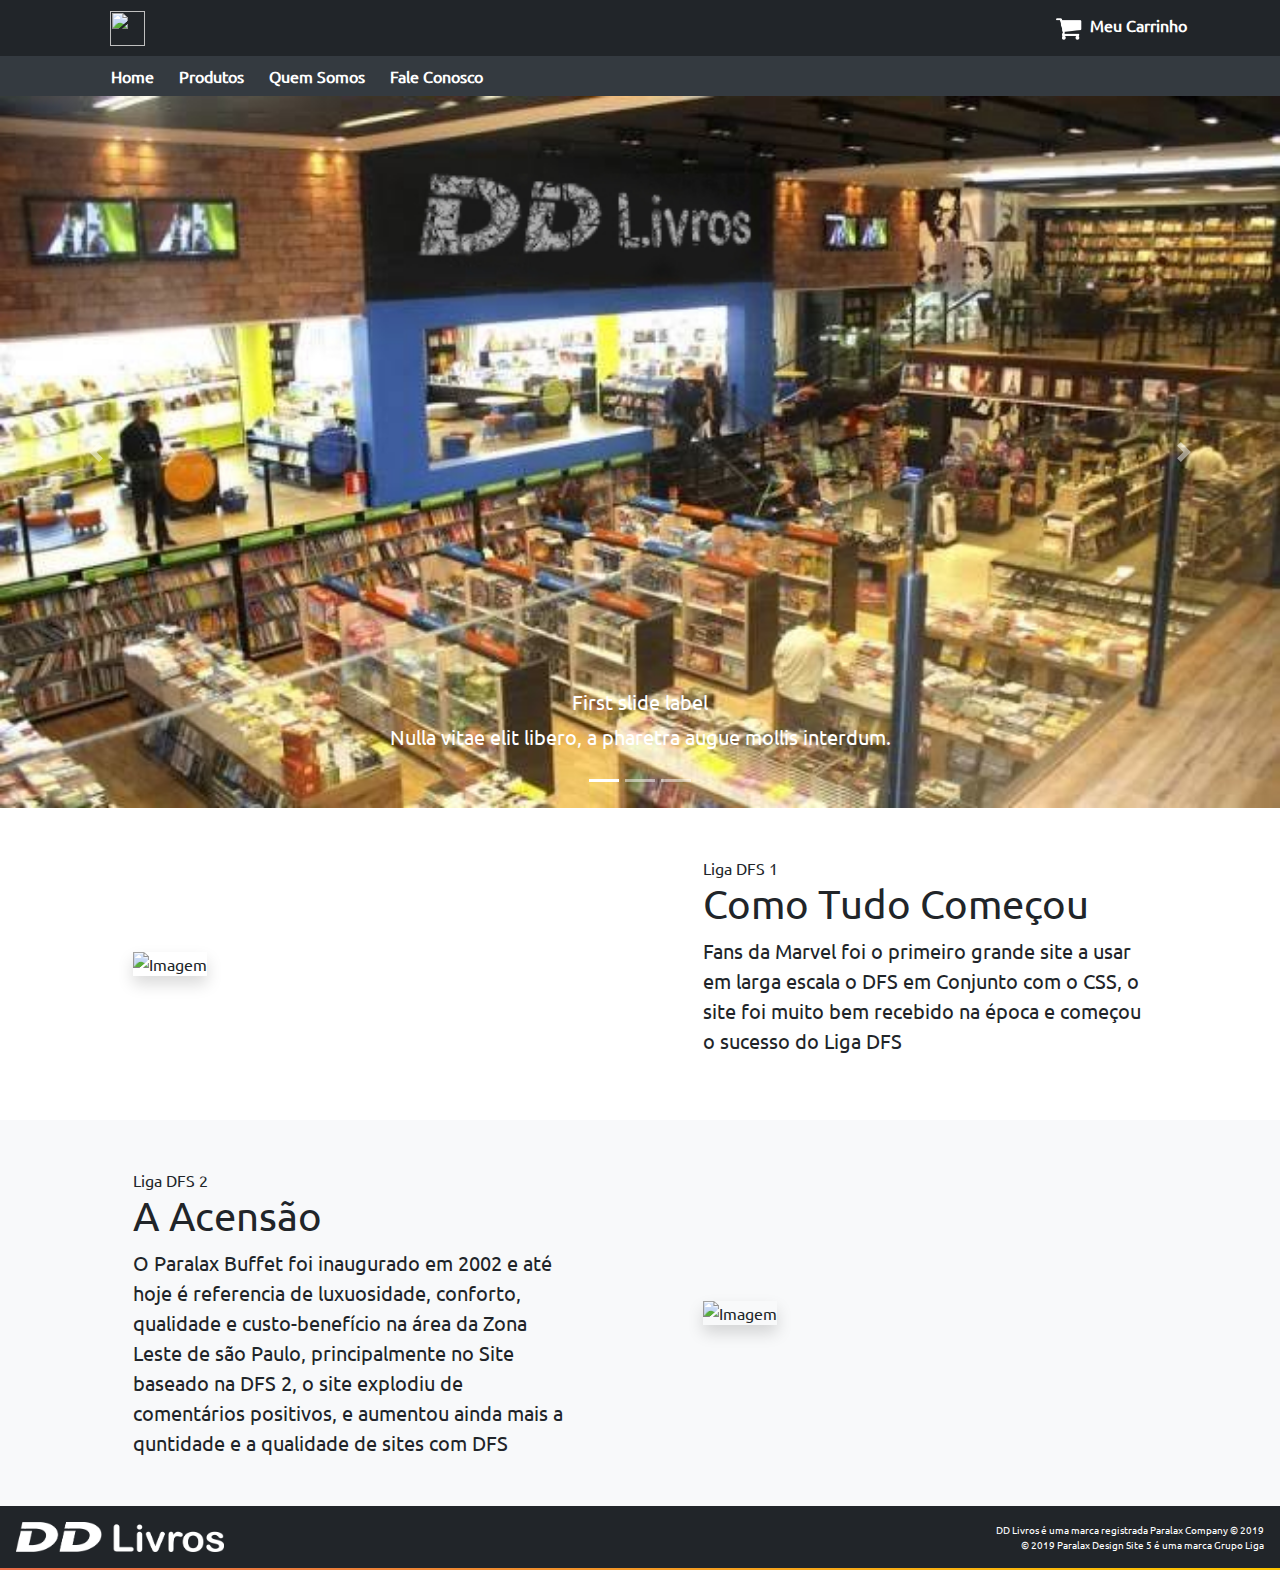
==== index.html @ f2941cac "." ====
<html>
    <head>
        <title>Home - DD Livros</title>
        <link rel="stylesheet" href="css/reset.css">
        <link rel="stylesheet" href="css/bootstrap.min.css">
        <link rel="stylesheet" href="css/istilu.css">
        <link rel="shortcut icon" type="image/x-icon" href="./favicon.ico">
    </head>
    <body>
        <header class="justify-content-end">
        <div class="nav-container justify-content-end ">
          <nav class="navbar navbar-expand-md navbar-white fixed-top p-0 justify-content-end nav-color p-2">
              <div class="container">
                    <a class="nav-link" href="index.html"><img src="img/DD-Paralax.png" height="35px"></a>
            
              <ul class="navbar-nav mr-auto nav justify-content-end">
                <li class="nav-item active">
                  
                  </li>
              </ul>
              <ul class="navbar-nav">
                    <li class="nav-item">
                    <!-- <a class="nav-link carrinho mt-1 mr-2" href="carrinho.html"><img src="img/loadsc7.png" class="rounded-circle mr-3" style="height: 30px;" title="Seu Perfil"><font class="mt-3">Olá Vanessa </font></a> -->
                    </li>
                    <li class="nav-item ">
                      <a class="nav-link carrinho" href="carrinho.html"><img src="img/icone-carrinho.png" style="height: 40px;"><font class="mt-5">Meu Carrinho</font></a>
                    </li>
               
             </ul>
            </div>
          </nav>

          <nav class="sticky-top position-fixed bg-dark text-white p-0" style="width: 100%;margin-top: 56px;height: 40px;">
              <div class="container nav-item navbar text-left navbar-expand-md justify-content">
                <a class="nav-link" href="index.html">Home</a>
                <a class="nav-link" href="produtos.html">Produtos</a>
                <a class="nav-link" href="quemsomos.html">Quem Somos</a>
                <a class="nav-link" href="contato.html">Fale Conosco</a>
              </div>
            </nav>
            
       </div>
        </header>
        
        
        
        <main style="z-index: 3;position: relative;" class="bg-white">
            <div class="bd-example">
                <div id="carouselExampleCaptions" class="carousel slide" data-ride="carousel">
                  <ol class="carousel-indicators">
                    <li data-target="#carouselExampleCaptions" data-slide-to="0" class="active"></li>
                    <li data-target="#carouselExampleCaptions" data-slide-to="1"></li>
                    <li data-target="#carouselExampleCaptions" data-slide-to="2"></li>
                  </ol>
                  <div class="carousel-inner">
                    <div class="carousel-item active">
                      <img src="img/images.jpeg" class="d-block w-100" alt="...">
                      <div class="carousel-caption d-none d-md-block">
                        <h5>First slide label</h5>
                        <p>Nulla vitae elit libero, a pharetra augue mollis interdum.</p>
                      </div>
                    </div>
                    <div class="carousel-item">
                      <img src="..." class="d-block w-100" alt="...">
                      <div class="carousel-caption d-none d-md-block">
                        <h5>Second slide label</h5>
                        <p>Lorem ipsum dolor sit amet, consectetur adipiscing elit.</p>
                      </div>
                    </div>
                    <div class="carousel-item">
                      <img src="..." class="d-block w-100" alt="...">
                      <div class="carousel-caption d-none d-md-block">
                        <h5>Third slide label</h5>
                        <p>Praesent commodo cursus magna, vel scelerisque nisl consectetur.</p>
                      </div>
                    </div>
                  </div>
                  <a class="carousel-control-prev" href="#carouselExampleCaptions" role="button" data-slide="prev">
                    <span class="carousel-control-prev-icon" aria-hidden="true"></span>
                    <span class="sr-only">Previous</span>
                  </a>
                  <a class="carousel-control-next" href="#carouselExampleCaptions" role="button" data-slide="next">
                    <span class="carousel-control-next-icon" aria-hidden="true"></span>
                    <span class="sr-only">Next</span>
                  </a>
                </div>
              </div>


            <section class=" flush-with-above p-5">
                <div class="container">
                  <div class="row justify-content-around align-items-center">
                    <div class="col-12 col-md-5 order-md-2 mb-5 mb-md-0">
                      <span class="title-decorative">Liga DFS 1</span>
                      <h5 class="h1">Como Tudo Começou</h5>
                      <p class="lead">
                        Fans da Marvel foi o primeiro grande site a usar em larga escala o DFS em Conjunto com o CSS, o site foi muito bem recebido na época e começou o sucesso do Liga DFS
                      </p>
                    </div>
                    <!--end of col-->
                    <div class="col-12 col-md-5 order-md-1">
                        <img alt="Imagem" src="img/m3%20nfs%202.jpg" class="img-fluid shadow">
                    </div>
                    <!--end of col-->
                  </div>
                  <!--end of row-->
                </div>
                <!--end of container-->
            </section>
            
            <section class="secon flush-with-above p-5 bg-light">
                <div class="container">
                    <div class="row justify-content-around align-items-center">
                        <div class="col-12 col-md-6 col-lg-5 text-center text-md-left section-intro">
                            <span class="title-decorative">Liga DFS 2</span>
                            <h3 class="h1">A Acensão</h3>
                            <span class="lead">
                                O Paralax Buffet foi inaugurado em 2002 e até hoje é referencia de luxuosidade, conforto, qualidade e custo-benefício na área da Zona Leste de são Paulo, principalmente no Site baseado na DFS 2, o site explodiu de comentários positivos, e aumentou ainda mais a quntidade e a qualidade de sites com DFS
                            </span>
                        </div>
                        <div class="col-12 col-md-5 order-md-1">
                            <img alt="Imagem" src="img/tranfender.png" class="img-fluid shadow">
                        </div>
                    </div>
                </div>
            </section>
            
        </main>
        
        
        <footer class="text-white">
          <div class="p-3 text-left float-left">
            <img src="img/DD-Rmk-W.png" height="30px">
          </div>
          <div class="text-right p-3">
            <small>DD Livros é uma marca registrada Paralax Company © 2019</small>
            <br>
            <small>© 2019 Paralax Design Site 5 é uma marca Grupo Liga</small>
          </div>
          <img src="img/fBorder.png" width=100% height="2px">
        </footer>

        <script src="https://code.jquery.com/jquery-3.3.1.slim.min.js" integrity="sha384-q8i/X+965DzO0rT7abK41JStQIAqVgRVzpbzo5smXKp4YfRvH+8abtTE1Pi6jizo" crossorigin="anonymous"></script>
        <script src="https://cdnjs.cloudflare.com/ajax/libs/popper.js/1.14.3/umd/popper.min.js" integrity="sha384-ZMP7rVo3mIykV+2+9J3UJ46jBk0WLaUAdn689aCwoqbBJiSnjAK/l8WvCWPIPm49" crossorigin="anonymous"></script>
        <script src="https://stackpath.bootstrapcdn.com/bootstrap/4.1.3/js/bootstrap.min.js" integrity="sha384-ChfqqxuZUCnJSK3+MXmPNIyE6ZbWh2IMqE241rYiqJxyMiZ6OW/JmZQ5stwEULTy" crossorigin="anonymous"></script>
    </body>
</html>
---- css/istilu.css ----
@font-face {
            font-family:font;
            src: url(font.ttf) /*Para os demais navegadores*/;
            font-weight: normal;
            font-style: normal;
}
body{
    font-family: font;
    background-color: #f2f2f2;
    
}
.nav-color{
    background-color: #212529 !important;
}
header{
    font-weight:bold;
    margin-bottom: 96px;
}
.nav-link{
    color: white;
    padding: 0;
    padding-left: 25px;;
}
.nav-link:hover{
    opacity: 0.5;
    color: white;
}
.dropdown-toggle{
    font-weight: bold;
    color: white;
}
.bg-img{
    filter: brightness(0.2);
    width: 100%;
    z-index: 0;
}
footer{
    background-color: #212529;
    
}
p{
    font-size: 20px;
}
.small-card{
    font-weight:bold;
}
.prdt-livro{
    height: 300px;
    width: 190px;
    position:relative;
}
.card-horizontal {
    display: flex;
    flex: 1 1 auto;
}
.nav-menu{
    top:-2px;
}
footer div small {
    font-size: 10px;
}
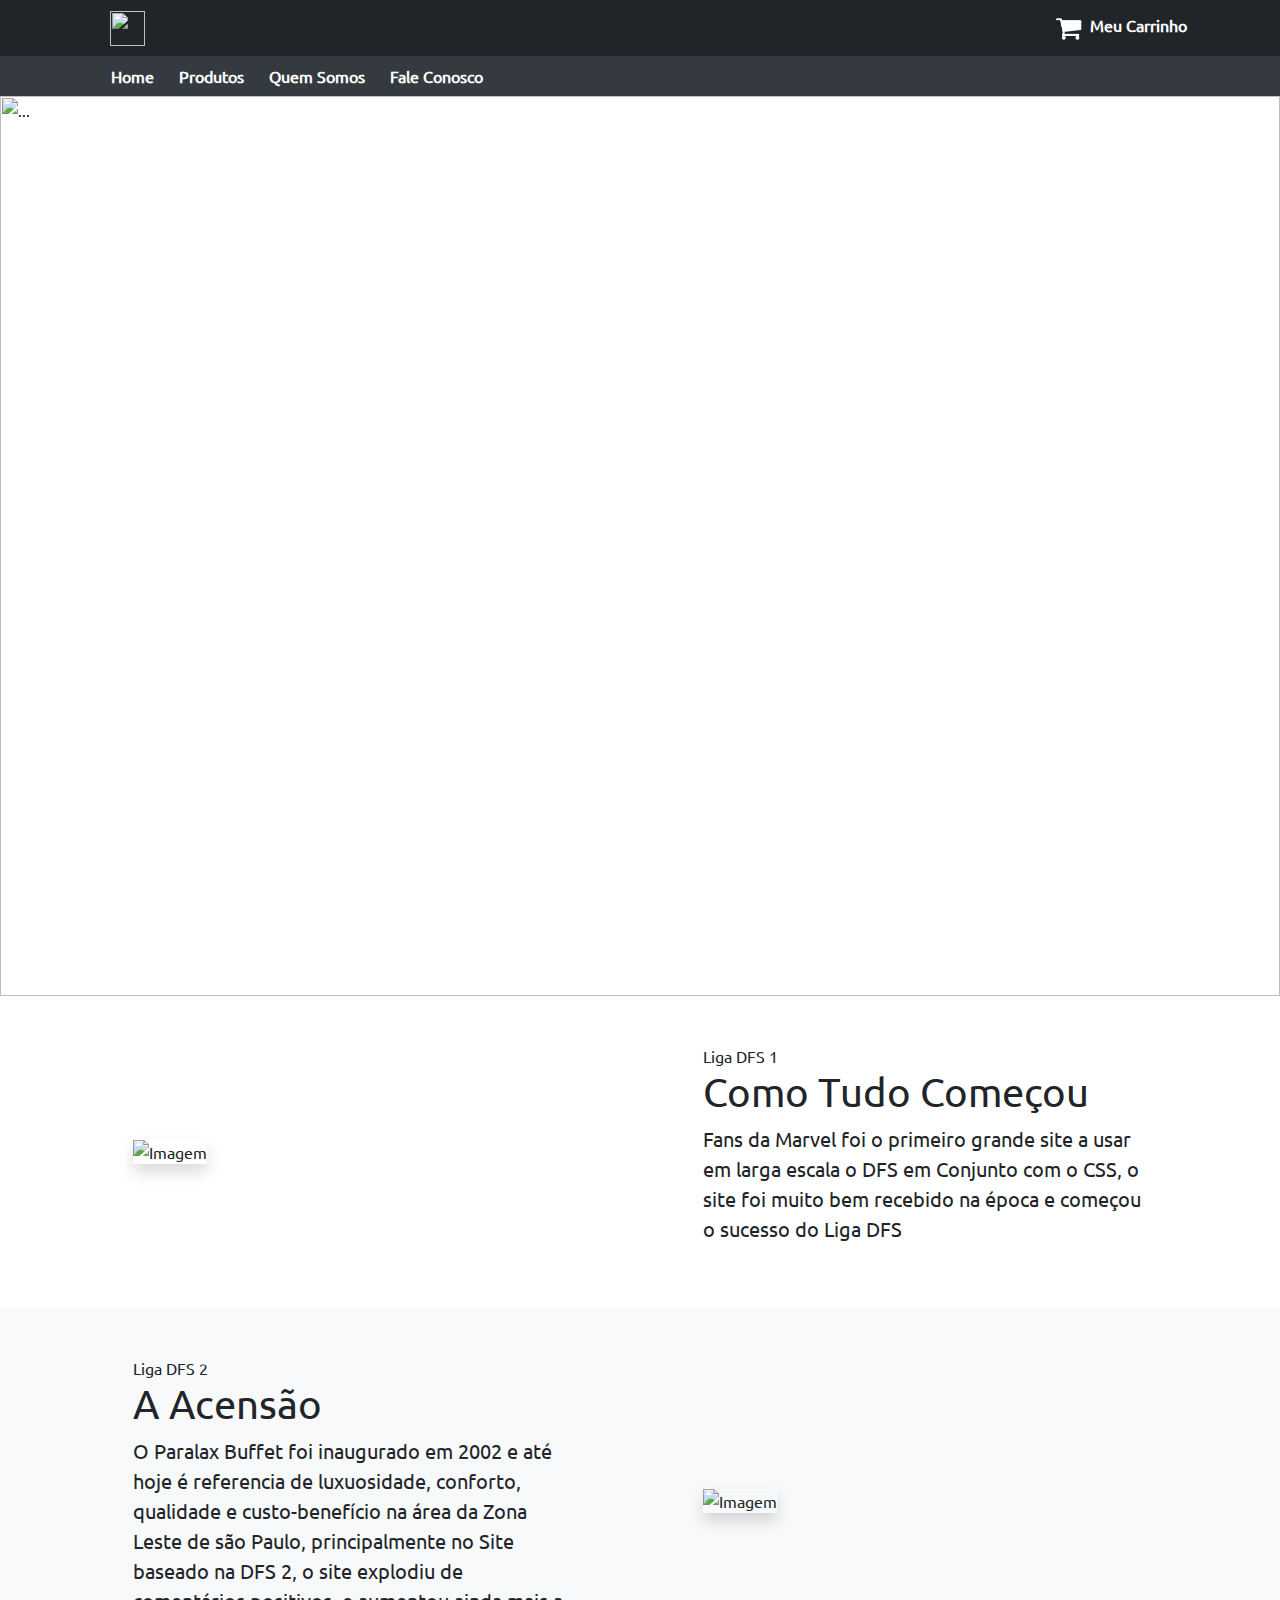
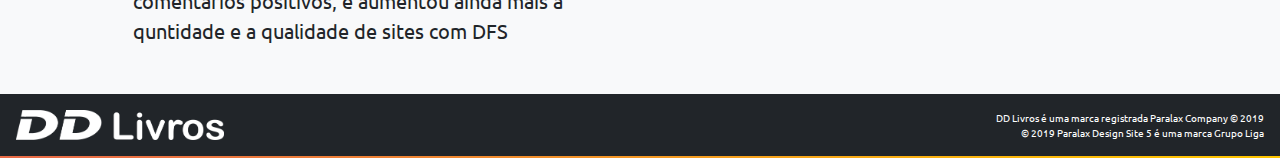
==== commit 6a5d6bbe: "gr" ====
--- a/index.html
+++ b/index.html
@@ -54,11 +54,11 @@
                   </ol>
                   <div class="carousel-inner">
                     <div class="carousel-item active">
-                      <img src="img/images.jpeg" class="d-block w-100" alt="...">
-                      <div class="carousel-caption d-none d-md-block">
-                        <h5>First slide label</h5>
-                        <p>Nulla vitae elit libero, a pharetra augue mollis interdum.</p>
-                      </div>
+                      <img src="img/bg2.png" class="d-block w-100" alt="...">
+                      
+                      
+
+                      
                     </div>
                     <div class="carousel-item">
                       <img src="..." class="d-block w-100" alt="...">
--- a/css/istilu.css
+++ b/css/istilu.css
@@ -45,8 +45,7 @@
     font-weight:bold;
 }
 .prdt-livro{
-    height: 300px;
-    width: 190px;
+    width: 100%;
     position:relative;
 }
 .card-horizontal {
@@ -61,3 +60,25 @@
 }
 
 
+
+
+
+
+
+
+.textoVertical {
+    writing-mode:tb-rl;
+    -webkit-transform:rotate(270deg); //tente 90 no lugar de 270
+    -moz-transform:rotate(270deg);
+    -o-transform: rotate(270deg);
+    white-space:nowrap;
+    display:block;
+    bottom:0;
+    width:20px;
+    height:20px;
+    font-family: Arial, Helvetica, sans-serif;
+    font-size:24px;
+    font-weight:normal;
+    text-shadow: 0px 0px 1px #333;
+    margin-top:50px;
+}
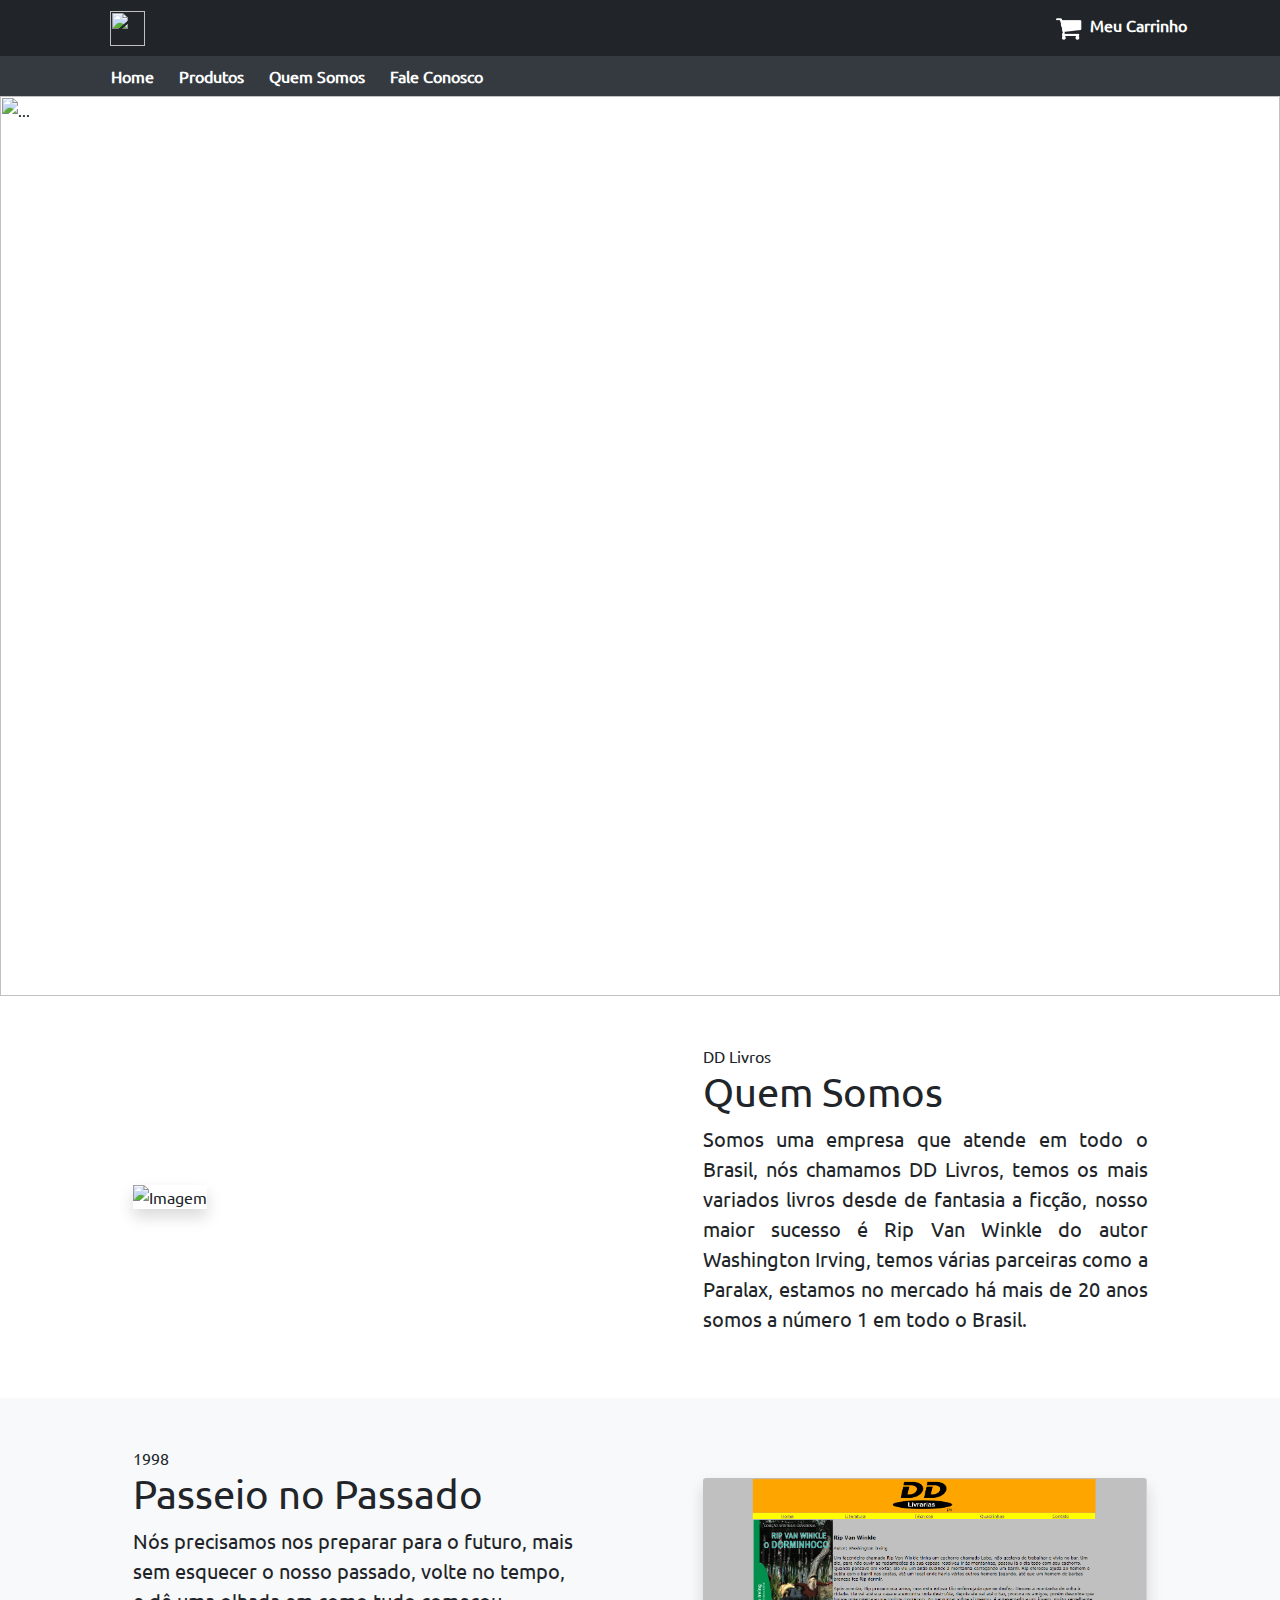
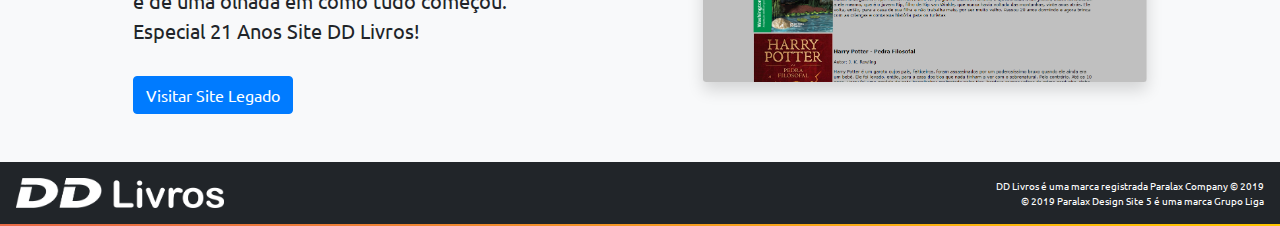
==== commit 1aeb23be: "Site-Legado Adicionado" ====
--- a/index.html
+++ b/index.html
@@ -91,10 +91,10 @@
                 <div class="container">
                   <div class="row justify-content-around align-items-center">
                     <div class="col-12 col-md-5 order-md-2 mb-5 mb-md-0">
-                      <span class="title-decorative">Liga DFS 1</span>
-                      <h5 class="h1">Como Tudo Começou</h5>
-                      <p class="lead">
-                        Fans da Marvel foi o primeiro grande site a usar em larga escala o DFS em Conjunto com o CSS, o site foi muito bem recebido na época e começou o sucesso do Liga DFS
+                      <span class="title-decorative">DD Livros</span>
+                      <h5 class="h1">Quem Somos</h5>
+                      <p class="lead text-justify">
+                          Somos uma empresa que atende em todo o Brasil, nós chamamos DD Livros, temos os mais variados livros desde de fantasia a ficção, nosso maior sucesso é Rip Van Winkle do autor Washington Irving, temos várias parceiras como a Paralax, estamos no mercado há mais de 20 anos somos a número 1 em todo o Brasil.
                       </p>
                     </div>
                     <!--end of col-->
@@ -108,18 +108,26 @@
                 <!--end of container-->
             </section>
             
+
+
+
+
+
+
             <section class="secon flush-with-above p-5 bg-light">
                 <div class="container">
                     <div class="row justify-content-around align-items-center">
                         <div class="col-12 col-md-6 col-lg-5 text-center text-md-left section-intro">
-                            <span class="title-decorative">Liga DFS 2</span>
-                            <h3 class="h1">A Acensão</h3>
+                            <span class="title-decorative">1998</span>
+                            <h3 class="h1">Passeio no Passado</h3>
                             <span class="lead">
-                                O Paralax Buffet foi inaugurado em 2002 e até hoje é referencia de luxuosidade, conforto, qualidade e custo-benefício na área da Zona Leste de são Paulo, principalmente no Site baseado na DFS 2, o site explodiu de comentários positivos, e aumentou ainda mais a quntidade e a qualidade de sites com DFS
+                                Nós precisamos nos preparar para o futuro, mais sem esquecer o nosso passado, volte no tempo, e dê uma olhada em como tudo começou. Especial 21 Anos Site DD Livros!
+                                <br><br>
+                                <a name="button" class="btn btn-primary" href="Site-Legado/acesso.html" role="button">Visitar Site Legado</a>
                             </span>
                         </div>
                         <div class="col-12 col-md-5 order-md-1">
-                            <img alt="Imagem" src="img/tranfender.png" class="img-fluid shadow">
+                            <img alt="Imagem" src="img/Captura de Tela (139).png" class="img-fluid shadow rounded-sm">
                         </div>
                     </div>
                 </div>
--- a/css/istilu.css
+++ b/css/istilu.css
@@ -6,7 +6,7 @@
 }
 body{
     font-family: font;
-    background-color: #f2f2f2;
+    background-color: #f8f9fa;
     
 }
 .nav-color{
@@ -58,27 +58,9 @@
 footer div small {
     font-size: 10px;
 }
-
-
-
-
-
-
-
-
-.textoVertical {
-    writing-mode:tb-rl;
-    -webkit-transform:rotate(270deg); //tente 90 no lugar de 270
-    -moz-transform:rotate(270deg);
-    -o-transform: rotate(270deg);
-    white-space:nowrap;
-    display:block;
-    bottom:0;
-    width:20px;
-    height:20px;
-    font-family: Arial, Helvetica, sans-serif;
-    font-size:24px;
-    font-weight:normal;
-    text-shadow: 0px 0px 1px #333;
-    margin-top:50px;
-}
+.btn-black{
+    background-color: black;
+    color: white;
+    border-color: black;
+    font-weight: bold;
+}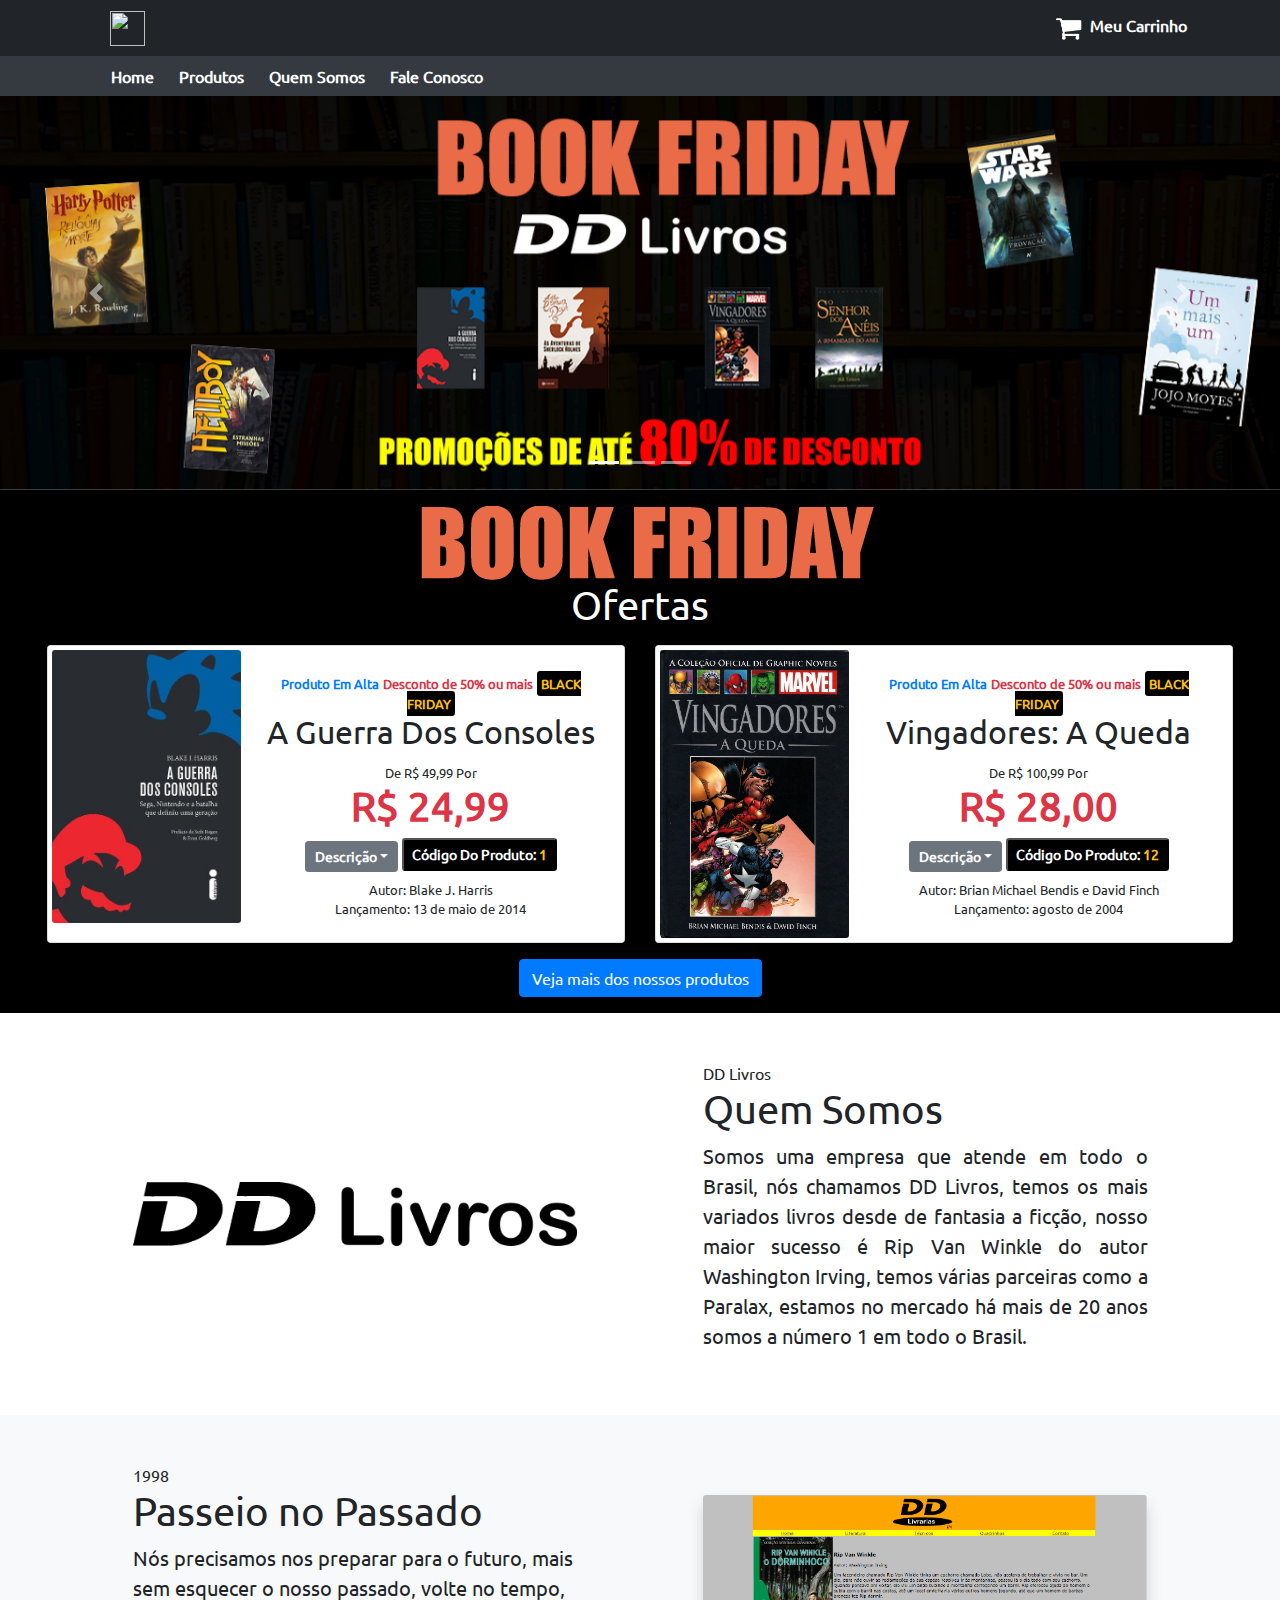
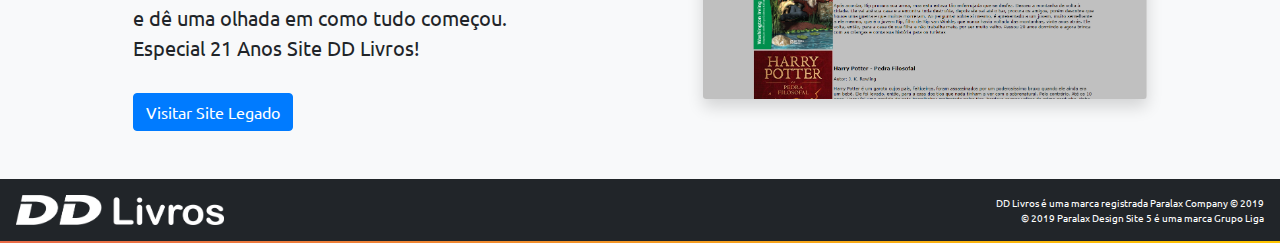
==== commit b2fbb875: "Várias Atualizações" ====
--- a/index.html
+++ b/index.html
@@ -54,24 +54,25 @@
                   </ol>
                   <div class="carousel-inner">
                     <div class="carousel-item active">
-                      <img src="img/bg2.png" class="d-block w-100" alt="...">
+                      <img src="img/bg.png" class="d-block w-100" alt="...">
                       
                       
 
                       
                     </div>
                     <div class="carousel-item">
-                      <img src="..." class="d-block w-100" alt="...">
+                      <img src="img/BG3.png" class="d-block w-100" alt="...">
                       <div class="carousel-caption d-none d-md-block">
-                        <h5>Second slide label</h5>
-                        <p>Lorem ipsum dolor sit amet, consectetur adipiscing elit.</p>
+                        <h3>Rip Wan Winkle</h3>
+                        <p>Nosso primeiro grande sucesso por apenas <font class="text-danger">R$ 6,99</font>.</p>
                       </div>
                     </div>
                     <div class="carousel-item">
-                      <img src="..." class="d-block w-100" alt="...">
-                      <div class="carousel-caption d-none d-md-block">
-                        <h5>Third slide label</h5>
-                        <p>Praesent commodo cursus magna, vel scelerisque nisl consectetur.</p>
+                      <img src="img/bg4.png" class="d-block w-100" alt="...">
+                      <div class="carousel-caption d-none d-md-block text-left">
+                        <img src="img/DD-Rmk-W.png" alt="Logo DD Livros" height="40px">
+                        <h5>Novidades para você</h5>
+                        <small>Veja os vários livros novos que estão chegando na loja</small>
                       </div>
                     </div>
                   </div>
@@ -86,6 +87,82 @@
                 </div>
               </div>
 
+            <div class="text-center p-3 bg-black text-left">
+              <img src="img/bf-LOGO.png" alt="Black Friday" title="Black Friday">
+              <h1 class="text-white">Ofertas</h1>
+              <div class="card-deck m-3 ">
+                <div class="card p-1" style="max-height: auto;">
+                  <div class="row no-gutters">
+                    <div class="col-md-4">
+                      <img src="img/SANICO.jfif" class="card-img prdt-livro" alt="Livro: A Guerra Dos Consoles" title="Livro: A Guerra Dos Consoles">
+                    </div>
+                    <div class="col-8">
+                      <div class="card-body">
+                        <small class="small-card text-primary">Produto Em Alta</small>
+                        <small class="small-card text-danger">Desconto de 50% ou mais</small>
+                        <small class="small-card bg-black text-warning p-1 rounded-sm">BLACK FRIDAY</small>
+                        <h2 class="card-title">A Guerra Dos Consoles</h2>
+                        <small>De R$ 49,99 Por</small>
+                        <h1 class="text-danger small-card">R$ 24,99</h1>
+                        <div class="dropdown mb-2">
+                            <button class="btn btn-sm btn-secondary dropdown-toggle dropdown-toggle-split" type="button" id="dropdownMenu2" data-toggle="dropdown" aria-haspopup="true" aria-expanded="false">
+                              Descrição
+                            </button> 
+      
+                            <button type="button" disabled class="btn-sm btn-black">Código Do Produto: <font class="text-warning">1</font></button>
+      
+                            <div class="dropdown-menu shadow p-2 text-justify" aria-labelledby="dropdownMenu2">
+                              <small>Da mesma forma que outras grandes rivalidades modernas, como Coca-Cola versus Pepsi e Apple versus Microsoft, redefiniram cada competidor e reescreveram a história dessas empresas, o intenso combate entre Sega e Nintendo nos anos 1990 revelou o melhor e o pior de cada uma e mudou para sempre o mundo do entretenimento, fazendo nascer uma indústria mundial de 60 bilhões de dólares.</small>
+                            </div>
+                          </div>
+                         
+                        <small>Autor: Blake J. Harris</small><br>
+                        <small>Lançamento: 13 de maio de 2014</small>
+                      </div>
+                    </div>
+                  </div>
+                </div>
+      
+                    
+      
+                <div class="card p-1" style="max-height: auto;">
+                  <div class="row no-gutters">
+                    <div class="col-md-4">
+                      <img src="img/queda.jpg" class="card-img prdt-livro" alt="Livro: A Guerra Dos Consoles" title="Livro: A Guerra Dos Consoles">
+                    </div>
+                    <div class="col-8">
+                      <div class="card-body">
+                        <small class="small-card text-primary">Produto Em Alta</small>
+                        <small class="small-card text-danger">Desconto de 50% ou mais</small>
+                        <small class="small-card bg-black text-warning p-1 rounded-sm">BLACK FRIDAY</small>
+                        <h2 class="card-title">Vingadores: A Queda</h2>
+                        <small>De R$ 100,99 Por</small>
+                        <h1 class="text-danger small-card">R$ 28,00</h1>
+                        <div class="dropdown mb-2">
+                            <button class="btn btn-sm btn-secondary dropdown-toggle dropdown-toggle-split" type="button" id="dropdownMenu2" data-toggle="dropdown" aria-haspopup="true" aria-expanded="false">
+                              Descrição
+                            </button> 
+      
+                            <button type="button" disabled class="btn-sm btn-black">Código Do Produto: <font class="text-warning">12</font></button>
+      
+                            <div class="dropdown-menu shadow p-2 text-justify" aria-labelledby="dropdownMenu2">
+                              <small>Esta saga mostra o fim dos Vingadores na sua formação mais duradoura. A mansão dos heróis foi destruída: eles foram atacados pelos Kree (aliens, que são velhos inimigos do grupo). A Mulher-Hulk enlouqueceu, agindo como o Hulk por um breve período (no qual ela destruiu o Visão), entre outros fatos. Foram convocados todos os heróis que já haviam participado do grupo para ajudar na situação. No fim da história, descobriu-se que tudo foi feito pela Feiticeira Escarlate, vingadora que havia perdido o controle sobre seus poderes de alteração da realidade, ao ser levada a crer que perdeu seus filhos (descobriria-se um bom tempo depois que, na verdade, estavam vivos, e são atualmente Wiccano e Célere dos Jovens Vingadores). Após derrotarem a colega, os Vingadores deixaram-na com o vilão Magneto, pai da heroína, para que ele a levasse até Genosha, para ser tratada por Charles Xavier. Os acontecimentos dessa história levaram até a saga Dinastia M.</small>
+                            </div>
+                          </div>
+                         
+                        <small>Autor: Brian Michael Bendis e David Finch</small><br>
+                        <small>Lançamento: agosto de 2004</small>
+                      </div>
+                    </div>
+                  </div>
+                </div>
+                      
+       
+              </div>
+                <center>
+                    <a name="button" class="btn btn-primary" href="produtos.html" role="button">Veja mais dos nossos produtos</a>
+                </center>
+            </div>
 
             <section class=" flush-with-above p-5">
                 <div class="container">
@@ -99,7 +176,7 @@
                     </div>
                     <!--end of col-->
                     <div class="col-12 col-md-5 order-md-1">
-                        <img alt="Imagem" src="img/m3%20nfs%202.jpg" class="img-fluid shadow">
+                        <img alt="Imagem" src="img/DD-Rmk.png" class="img-fluid ">
                     </div>
                     <!--end of col-->
                   </div>
@@ -135,7 +212,6 @@
             
         </main>
         
-        
         <footer class="text-white">
           <div class="p-3 text-left float-left">
             <img src="img/DD-Rmk-W.png" height="30px">
--- a/css/istilu.css
+++ b/css/istilu.css
@@ -63,4 +63,7 @@
     color: white;
     border-color: black;
     font-weight: bold;
+}
+.bg-black{
+    background-color: #000;
 }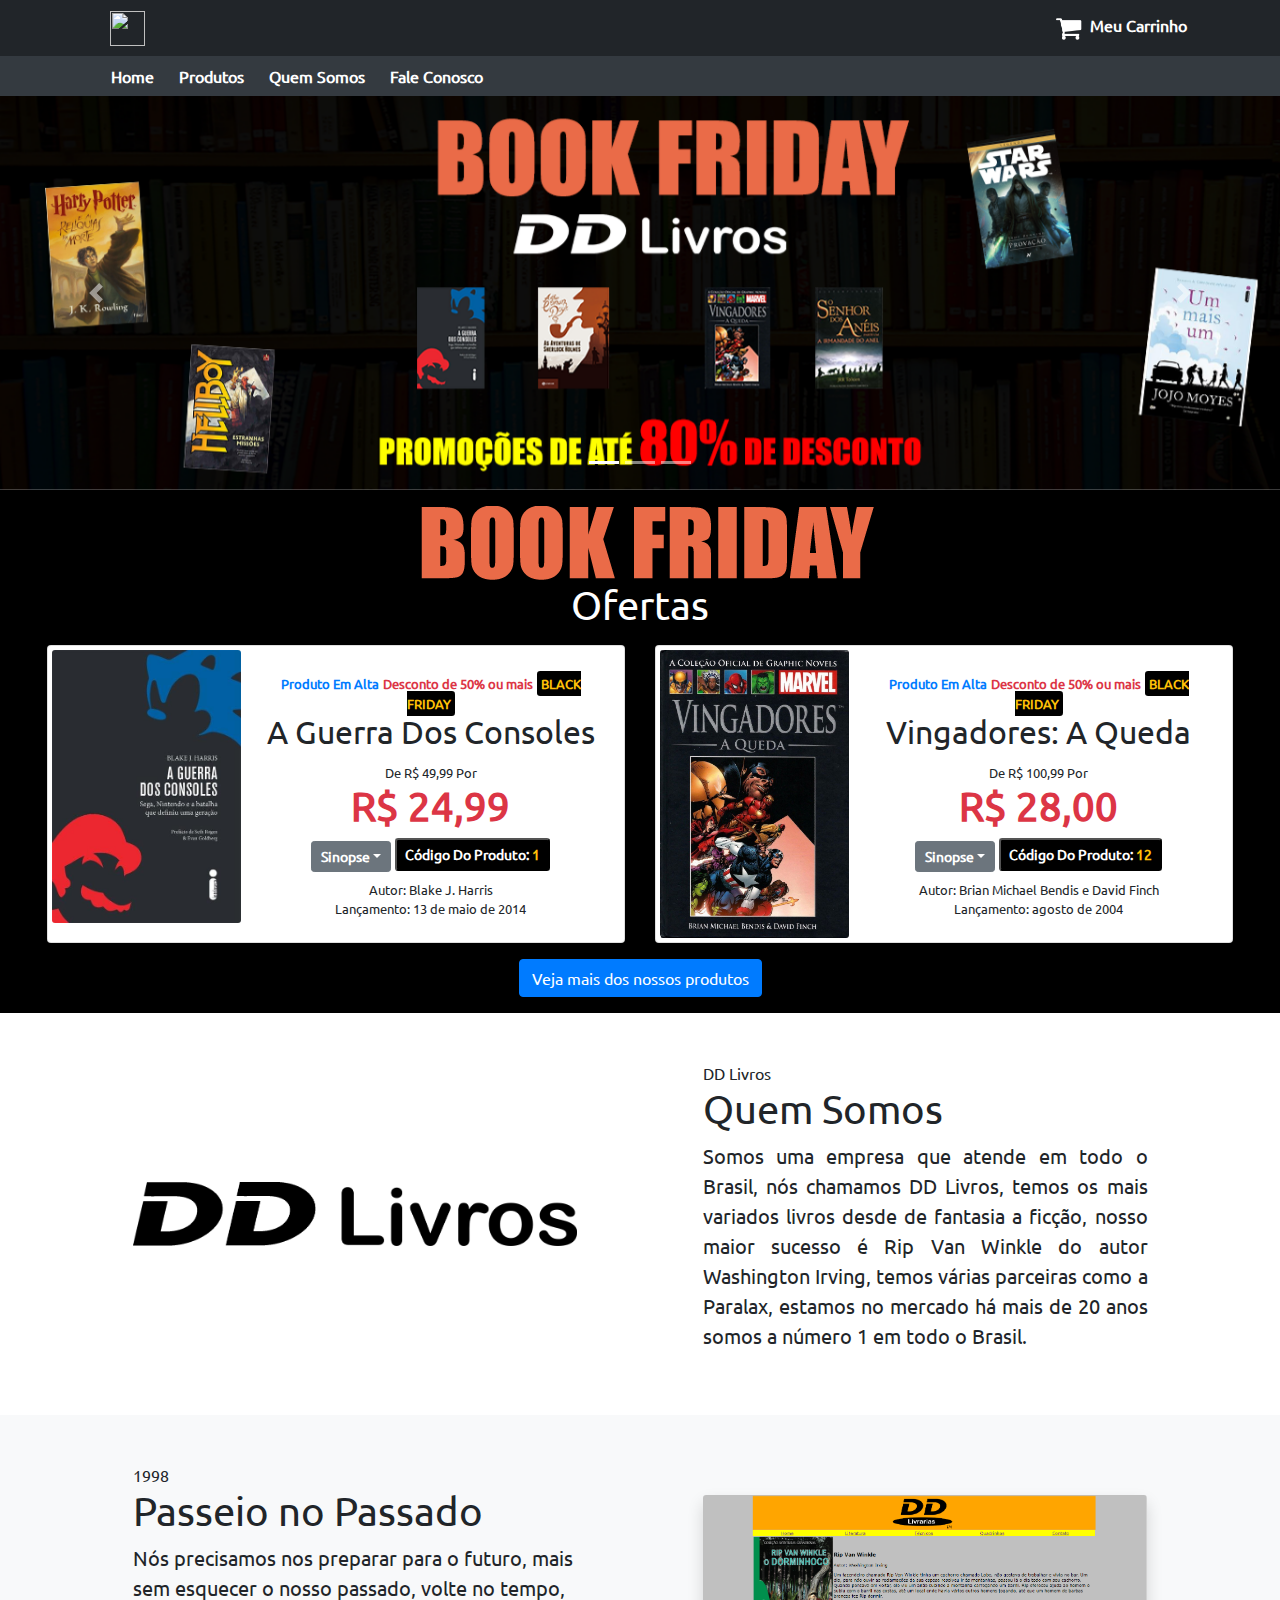
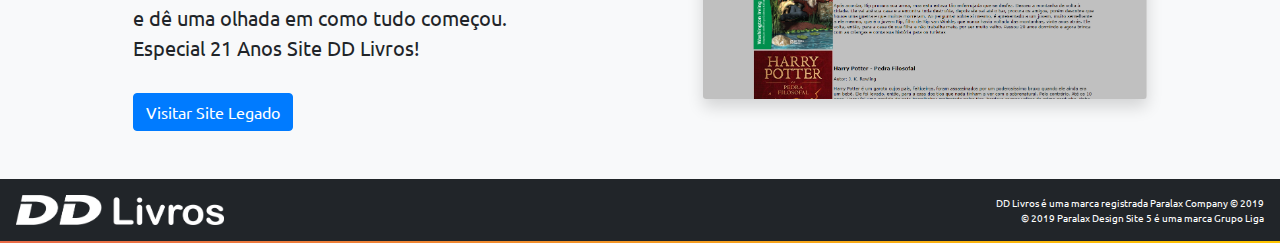
==== commit ee0f0e09: "." ====
--- a/index.html
+++ b/index.html
@@ -106,7 +106,7 @@
                         <h1 class="text-danger small-card">R$ 24,99</h1>
                         <div class="dropdown mb-2">
                             <button class="btn btn-sm btn-secondary dropdown-toggle dropdown-toggle-split" type="button" id="dropdownMenu2" data-toggle="dropdown" aria-haspopup="true" aria-expanded="false">
-                              Descrição
+                              Sinopse
                             </button> 
       
                             <button type="button" disabled class="btn-sm btn-black">Código Do Produto: <font class="text-warning">1</font></button>
@@ -140,7 +140,7 @@
                         <h1 class="text-danger small-card">R$ 28,00</h1>
                         <div class="dropdown mb-2">
                             <button class="btn btn-sm btn-secondary dropdown-toggle dropdown-toggle-split" type="button" id="dropdownMenu2" data-toggle="dropdown" aria-haspopup="true" aria-expanded="false">
-                              Descrição
+                              Sinopse
                             </button> 
       
                             <button type="button" disabled class="btn-sm btn-black">Código Do Produto: <font class="text-warning">12</font></button>
--- a/css/istilu.css
+++ b/css/istilu.css
@@ -66,4 +66,10 @@
 }
 .bg-black{
     background-color: #000;
+}
+.btn-black:hover{
+    background-color:#212529;
+    color: white;
+    border-color: black;
+    font-weight: bold;
 }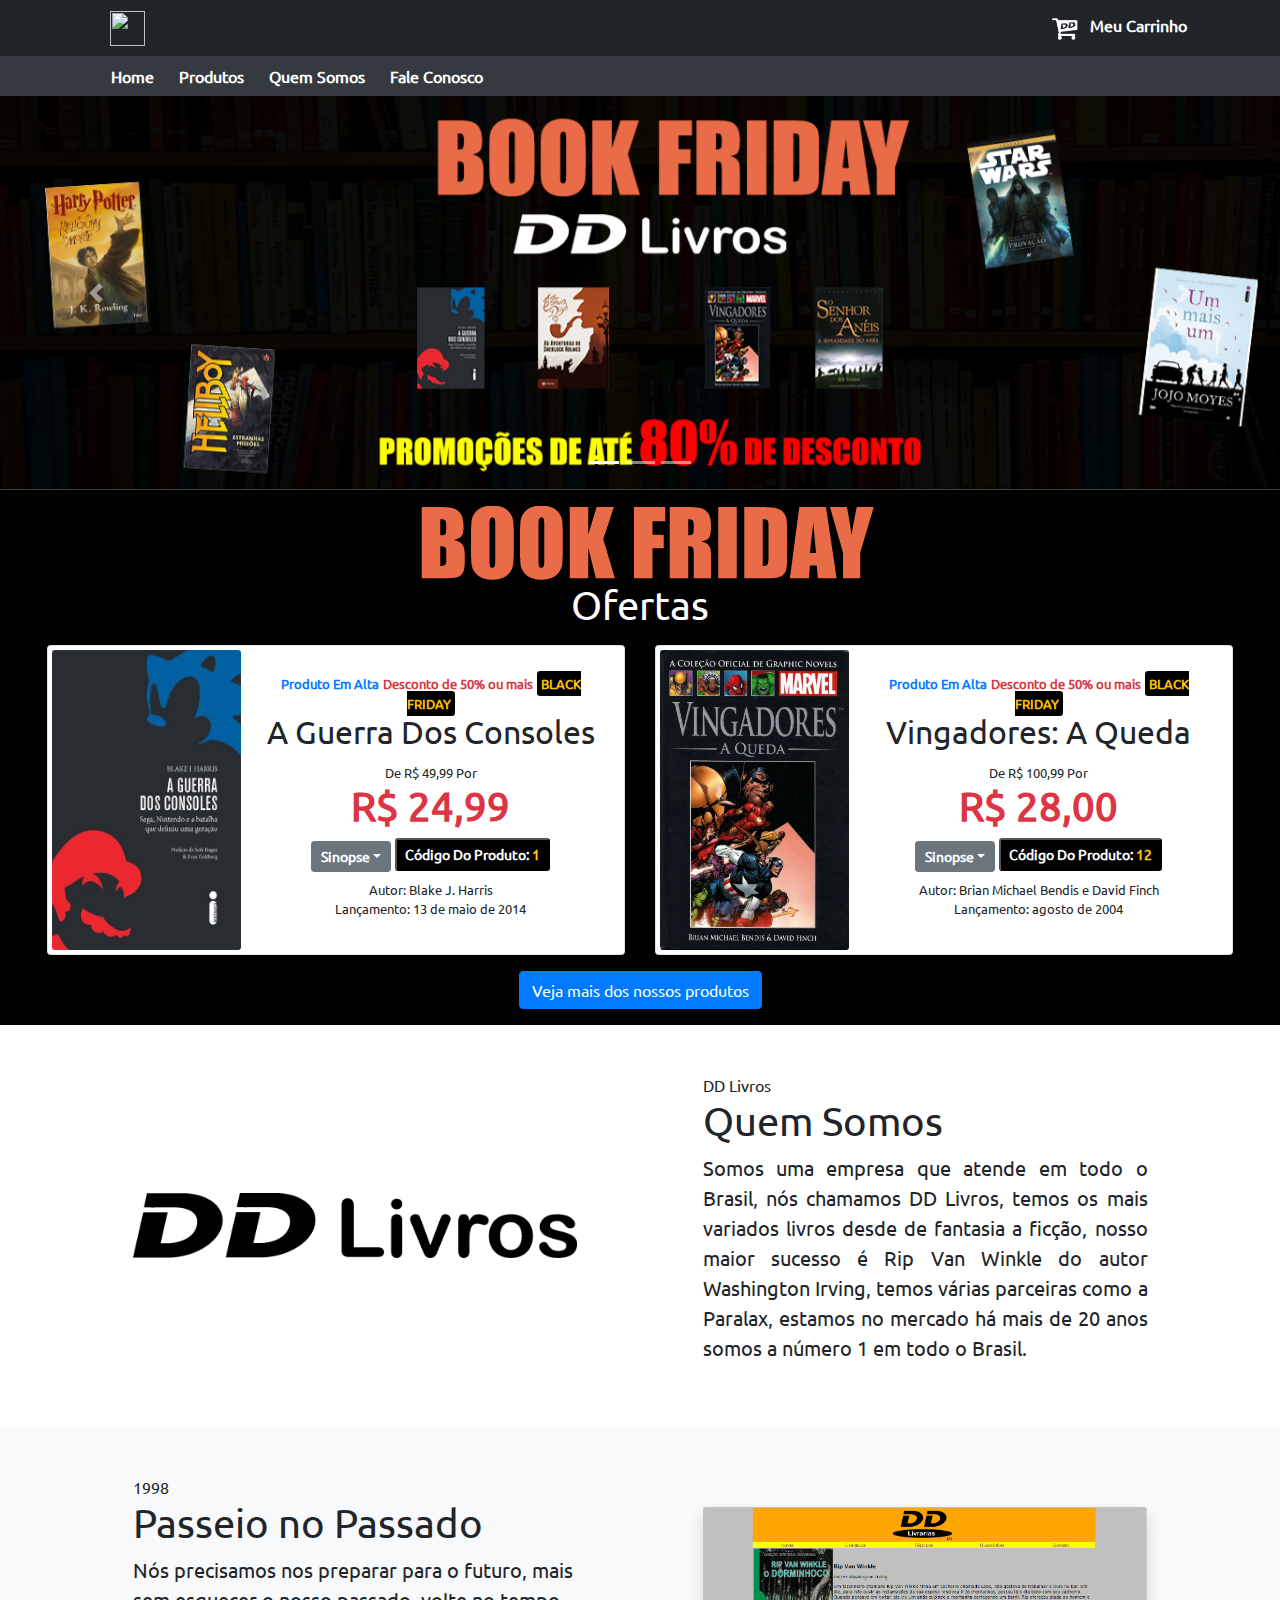
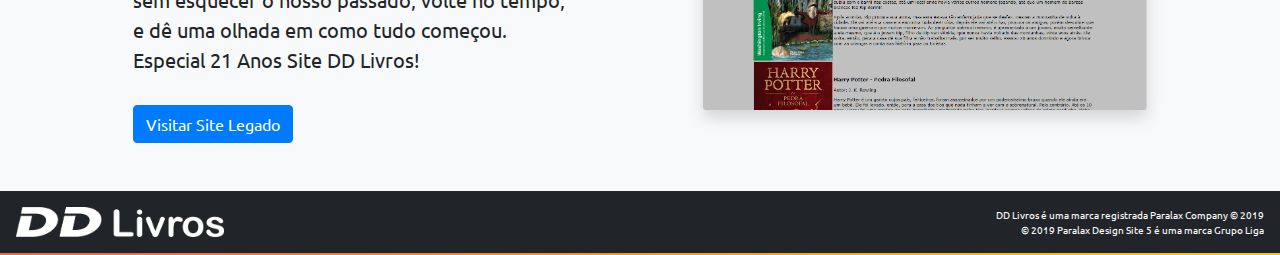
==== commit 8c79fdda: "codigo identado, carrinho finalizado" ====
--- a/index.html
+++ b/index.html
@@ -1,231 +1,271 @@
 <html>
-    <head>
-        <title>Home - DD Livros</title>
-        <link rel="stylesheet" href="css/reset.css">
-        <link rel="stylesheet" href="css/bootstrap.min.css">
-        <link rel="stylesheet" href="css/istilu.css">
-        <link rel="shortcut icon" type="image/x-icon" href="./favicon.ico">
-    </head>
-    <body>
-        <header class="justify-content-end">
-        <div class="nav-container justify-content-end ">
-          <nav class="navbar navbar-expand-md navbar-white fixed-top p-0 justify-content-end nav-color p-2">
-              <div class="container">
-                    <a class="nav-link" href="index.html"><img src="img/DD-Paralax.png" height="35px"></a>
-            
-              <ul class="navbar-nav mr-auto nav justify-content-end">
-                <li class="nav-item active">
-                  
-                  </li>
-              </ul>
-              <ul class="navbar-nav">
-                    <li class="nav-item">
-                    <!-- <a class="nav-link carrinho mt-1 mr-2" href="carrinho.html"><img src="img/loadsc7.png" class="rounded-circle mr-3" style="height: 30px;" title="Seu Perfil"><font class="mt-3">Olá Vanessa </font></a> -->
-                    </li>
-                    <li class="nav-item ">
-                      <a class="nav-link carrinho" href="carrinho.html"><img src="img/icone-carrinho.png" style="height: 40px;"><font class="mt-5">Meu Carrinho</font></a>
-                    </li>
-               
-             </ul>
-            </div>
-          </nav>
-
-          <nav class="sticky-top position-fixed bg-dark text-white p-0" style="width: 100%;margin-top: 56px;height: 40px;">
-              <div class="container nav-item navbar text-left navbar-expand-md justify-content">
-                <a class="nav-link" href="index.html">Home</a>
-                <a class="nav-link" href="produtos.html">Produtos</a>
-                <a class="nav-link" href="quemsomos.html">Quem Somos</a>
-                <a class="nav-link" href="contato.html">Fale Conosco</a>
-              </div>
-            </nav>
-            
-       </div>
-        </header>
-        
-        
-        
-        <main style="z-index: 3;position: relative;" class="bg-white">
-            <div class="bd-example">
-                <div id="carouselExampleCaptions" class="carousel slide" data-ride="carousel">
-                  <ol class="carousel-indicators">
-                    <li data-target="#carouselExampleCaptions" data-slide-to="0" class="active"></li>
-                    <li data-target="#carouselExampleCaptions" data-slide-to="1"></li>
-                    <li data-target="#carouselExampleCaptions" data-slide-to="2"></li>
-                  </ol>
-                  <div class="carousel-inner">
-                    <div class="carousel-item active">
-                      <img src="img/bg.png" class="d-block w-100" alt="...">
-                      
-                      
-
-                      
-                    </div>
-                    <div class="carousel-item">
-                      <img src="img/BG3.png" class="d-block w-100" alt="...">
-                      <div class="carousel-caption d-none d-md-block">
-                        <h3>Rip Wan Winkle</h3>
-                        <p>Nosso primeiro grande sucesso por apenas <font class="text-danger">R$ 6,99</font>.</p>
-                      </div>
-                    </div>
-                    <div class="carousel-item">
-                      <img src="img/bg4.png" class="d-block w-100" alt="...">
-                      <div class="carousel-caption d-none d-md-block text-left">
-                        <img src="img/DD-Rmk-W.png" alt="Logo DD Livros" height="40px">
-                        <h5>Novidades para você</h5>
-                        <small>Veja os vários livros novos que estão chegando na loja</small>
-                      </div>
-                    </div>
-                  </div>
-                  <a class="carousel-control-prev" href="#carouselExampleCaptions" role="button" data-slide="prev">
-                    <span class="carousel-control-prev-icon" aria-hidden="true"></span>
-                    <span class="sr-only">Previous</span>
-                  </a>
-                  <a class="carousel-control-next" href="#carouselExampleCaptions" role="button" data-slide="next">
-                    <span class="carousel-control-next-icon" aria-hidden="true"></span>
-                    <span class="sr-only">Next</span>
-                  </a>
-                </div>
-              </div>
-
-            <div class="text-center p-3 bg-black text-left">
-              <img src="img/bf-LOGO.png" alt="Black Friday" title="Black Friday">
-              <h1 class="text-white">Ofertas</h1>
-              <div class="card-deck m-3 ">
-                <div class="card p-1" style="max-height: auto;">
-                  <div class="row no-gutters">
-                    <div class="col-md-4">
-                      <img src="img/SANICO.jfif" class="card-img prdt-livro" alt="Livro: A Guerra Dos Consoles" title="Livro: A Guerra Dos Consoles">
-                    </div>
-                    <div class="col-8">
-                      <div class="card-body">
-                        <small class="small-card text-primary">Produto Em Alta</small>
-                        <small class="small-card text-danger">Desconto de 50% ou mais</small>
-                        <small class="small-card bg-black text-warning p-1 rounded-sm">BLACK FRIDAY</small>
-                        <h2 class="card-title">A Guerra Dos Consoles</h2>
-                        <small>De R$ 49,99 Por</small>
-                        <h1 class="text-danger small-card">R$ 24,99</h1>
-                        <div class="dropdown mb-2">
-                            <button class="btn btn-sm btn-secondary dropdown-toggle dropdown-toggle-split" type="button" id="dropdownMenu2" data-toggle="dropdown" aria-haspopup="true" aria-expanded="false">
-                              Sinopse
-                            </button> 
-      
-                            <button type="button" disabled class="btn-sm btn-black">Código Do Produto: <font class="text-warning">1</font></button>
-      
-                            <div class="dropdown-menu shadow p-2 text-justify" aria-labelledby="dropdownMenu2">
-                              <small>Da mesma forma que outras grandes rivalidades modernas, como Coca-Cola versus Pepsi e Apple versus Microsoft, redefiniram cada competidor e reescreveram a história dessas empresas, o intenso combate entre Sega e Nintendo nos anos 1990 revelou o melhor e o pior de cada uma e mudou para sempre o mundo do entretenimento, fazendo nascer uma indústria mundial de 60 bilhões de dólares.</small>
-                            </div>
-                          </div>
-                         
-                        <small>Autor: Blake J. Harris</small><br>
-                        <small>Lançamento: 13 de maio de 2014</small>
-                      </div>
-                    </div>
+
+<head>
+  <title>Home - DD Livros</title>
+  <link rel="stylesheet" href="css/reset.css">
+  <link rel="stylesheet" href="css/bootstrap.min.css">
+  <link rel="stylesheet" href="css/istilu.css">
+  <link rel="shortcut icon" type="image/x-icon" href="./favicon.ico">
+</head>
+
+<body>
+  <header class="justify-content-end">
+    <div class="nav-container justify-content-end ">
+      <nav class="navbar navbar-expand-md navbar-white fixed-top p-0 justify-content-end nav-color p-2">
+        <div class="container">
+          <a class="nav-link" href="index.html"><img src="img/DD-Paralax.png" height="35px"></a>
+
+          <ul class="navbar-nav mr-auto nav justify-content-end">
+            <li class="nav-item active">
+
+            </li>
+          </ul>
+          <ul class="navbar-nav">
+            <li class="nav-item">
+              <!-- <a class="nav-link carrinho mt-1 mr-2" href="carrinho.html"><img src="img/loadsc7.png" class="rounded-circle mr-3" style="height: 30px;" title="Seu Perfil"><font class="mt-3">Olá Vanessa </font></a> -->
+            </li>
+            <li class="nav-item ">
+              <a class="nav-link carrinho" href="carrinho.html"><img src="img/icone-carrinho.png" style="height: 40px;">
+                <font class="mt-5">Meu Carrinho</font>
+              </a>
+            </li>
+
+          </ul>
+        </div>
+      </nav>
+
+      <nav class="sticky-top position-fixed bg-dark text-white p-0" style="width: 100%;margin-top: 56px;height: 40px;">
+        <div class="container nav-item navbar text-left navbar-expand-md justify-content">
+          <a class="nav-link" href="index.html">Home</a>
+          <a class="nav-link" href="produtos.html">Produtos</a>
+          <a class="nav-link" href="quemsomos.html">Quem Somos</a>
+          <a class="nav-link" href="contato.html">Fale Conosco</a>
+        </div>
+      </nav>
+
+    </div>
+  </header>
+
+
+
+  <main style="z-index: 3;position: relative;" class="bg-white">
+    <div class="bd-example">
+      <div id="carouselExampleCaptions" class="carousel slide" data-ride="carousel">
+        <ol class="carousel-indicators">
+          <li data-target="#carouselExampleCaptions" data-slide-to="0" class="active"></li>
+          <li data-target="#carouselExampleCaptions" data-slide-to="1"></li>
+          <li data-target="#carouselExampleCaptions" data-slide-to="2"></li>
+        </ol>
+        <div class="carousel-inner">
+          <div class="carousel-item active">
+            <img src="img/bg.png" class="d-block w-100" alt="...">
+
+
+
+
+          </div>
+          <div class="carousel-item">
+            <img src="img/BG3.png" class="d-block w-100" alt="...">
+            <div class="carousel-caption d-none d-md-block">
+              <h3>Rip Wan Winkle</h3>
+              <p>Nosso primeiro grande sucesso por apenas <font class="text-danger">R$ 6,99</font>.</p>
+            </div>
+          </div>
+          <div class="carousel-item">
+            <img class="d-block w-100" src="img/Sem%20t%C3%ADtulo.png">
+            <div class="carousel-caption d-none d-md-block text-left" style="top: 200px; left: 100px">
+              <img src="img/DD-Rmk-W.png" alt="Logo DD Livros" height="40px">
+              <h1>Novidades para você</h1>
+              <small class="h6">Veja os vários livros que estão em alta na nossa loja</small>
+            </div>
+            <div class="carousel-caption d-none d-md-block">
+              <img src="img/anifanta.jpg" class="float-right shadow" height="300px">
+              <img src="img/asscreed.jpg" class="float-right shadow" height="300px">
+              <img src="img/GowMelhorQueGow.png" class="float-right shadow" height="300px">
+            </div>
+          </div>
+        </div>
+        <a class="carousel-control-prev" href="#carouselExampleCaptions" role="button" data-slide="prev">
+          <span class="carousel-control-prev-icon" aria-hidden="true"></span>
+          <span class="sr-only">Previous</span>
+        </a>
+        <a class="carousel-control-next" href="#carouselExampleCaptions" role="button" data-slide="next">
+          <span class="carousel-control-next-icon" aria-hidden="true"></span>
+          <span class="sr-only">Next</span>
+        </a>
+      </div>
+    </div>
+
+    <div class="text-center p-3 bg-black text-left">
+      <img src="img/bf-LOGO.png" alt="Black Friday" title="Black Friday">
+      <h1 class="text-white">Ofertas</h1>
+      <div class="card-deck m-3 ">
+        <div class="card p-1" style="max-height: auto;">
+          <div class="row no-gutters">
+            <div class="col-md-4">
+              <img src="img/SANICO.jfif" class="card-img prdt-livro" alt="Livro: A Guerra Dos Consoles"
+                title="Livro: A Guerra Dos Consoles">
+            </div>
+            <div class="col-8">
+              <div class="card-body">
+                <small class="small-card text-primary">Produto Em Alta</small>
+                <small class="small-card text-danger">Desconto de 50% ou mais</small>
+                <small class="small-card bg-black text-warning p-1 rounded-sm">BLACK FRIDAY</small>
+                <h2 class="card-title">A Guerra Dos Consoles</h2>
+                <small>De R$ 49,99 Por</small>
+                <h1 class="text-danger small-card">R$ 24,99</h1>
+                <div class="dropdown mb-2">
+                  <button class="btn btn-sm btn-secondary dropdown-toggle dropdown-toggle-split" type="button"
+                    id="dropdownMenu2" data-toggle="dropdown" aria-haspopup="true" aria-expanded="false">
+                    Sinopse
+                  </button>
+
+                  <button type="button" disabled class="btn-sm btn-black">Código Do Produto: <font class="text-warning">
+                      1</font></button>
+
+                  <div class="dropdown-menu shadow p-2 text-justify" aria-labelledby="dropdownMenu2">
+                    <small>Da mesma forma que outras grandes rivalidades modernas, como Coca-Cola versus Pepsi e Apple
+                      versus Microsoft, redefiniram cada competidor e reescreveram a história dessas empresas, o intenso
+                      combate entre Sega e Nintendo nos anos 1990 revelou o melhor e o pior de cada uma e mudou para
+                      sempre o mundo do entretenimento, fazendo nascer uma indústria mundial de 60 bilhões de
+                      dólares.</small>
                   </div>
                 </div>
-      
-                    
-      
-                <div class="card p-1" style="max-height: auto;">
-                  <div class="row no-gutters">
-                    <div class="col-md-4">
-                      <img src="img/queda.jpg" class="card-img prdt-livro" alt="Livro: A Guerra Dos Consoles" title="Livro: A Guerra Dos Consoles">
-                    </div>
-                    <div class="col-8">
-                      <div class="card-body">
-                        <small class="small-card text-primary">Produto Em Alta</small>
-                        <small class="small-card text-danger">Desconto de 50% ou mais</small>
-                        <small class="small-card bg-black text-warning p-1 rounded-sm">BLACK FRIDAY</small>
-                        <h2 class="card-title">Vingadores: A Queda</h2>
-                        <small>De R$ 100,99 Por</small>
-                        <h1 class="text-danger small-card">R$ 28,00</h1>
-                        <div class="dropdown mb-2">
-                            <button class="btn btn-sm btn-secondary dropdown-toggle dropdown-toggle-split" type="button" id="dropdownMenu2" data-toggle="dropdown" aria-haspopup="true" aria-expanded="false">
-                              Sinopse
-                            </button> 
-      
-                            <button type="button" disabled class="btn-sm btn-black">Código Do Produto: <font class="text-warning">12</font></button>
-      
-                            <div class="dropdown-menu shadow p-2 text-justify" aria-labelledby="dropdownMenu2">
-                              <small>Esta saga mostra o fim dos Vingadores na sua formação mais duradoura. A mansão dos heróis foi destruída: eles foram atacados pelos Kree (aliens, que são velhos inimigos do grupo). A Mulher-Hulk enlouqueceu, agindo como o Hulk por um breve período (no qual ela destruiu o Visão), entre outros fatos. Foram convocados todos os heróis que já haviam participado do grupo para ajudar na situação. No fim da história, descobriu-se que tudo foi feito pela Feiticeira Escarlate, vingadora que havia perdido o controle sobre seus poderes de alteração da realidade, ao ser levada a crer que perdeu seus filhos (descobriria-se um bom tempo depois que, na verdade, estavam vivos, e são atualmente Wiccano e Célere dos Jovens Vingadores). Após derrotarem a colega, os Vingadores deixaram-na com o vilão Magneto, pai da heroína, para que ele a levasse até Genosha, para ser tratada por Charles Xavier. Os acontecimentos dessa história levaram até a saga Dinastia M.</small>
-                            </div>
-                          </div>
-                         
-                        <small>Autor: Brian Michael Bendis e David Finch</small><br>
-                        <small>Lançamento: agosto de 2004</small>
-                      </div>
-                    </div>
+
+                <small>Autor: Blake J. Harris</small><br>
+                <small>Lançamento: 13 de maio de 2014</small>
+              </div>
+            </div>
+          </div>
+        </div>
+
+
+
+        <div class="card p-1" style="max-height: auto;">
+          <div class="row no-gutters">
+            <div class="col-md-4">
+              <img src="img/queda.jpg" class="card-img prdt-livro" alt="Livro: A Guerra Dos Consoles"
+                title="Livro: A Guerra Dos Consoles">
+            </div>
+            <div class="col-8">
+              <div class="card-body">
+                <small class="small-card text-primary">Produto Em Alta</small>
+                <small class="small-card text-danger">Desconto de 50% ou mais</small>
+                <small class="small-card bg-black text-warning p-1 rounded-sm">BLACK FRIDAY</small>
+                <h2 class="card-title">Vingadores: A Queda</h2>
+                <small>De R$ 100,99 Por</small>
+                <h1 class="text-danger small-card">R$ 28,00</h1>
+                <div class="dropdown mb-2">
+                  <button class="btn btn-sm btn-secondary dropdown-toggle dropdown-toggle-split" type="button"
+                    id="dropdownMenu2" data-toggle="dropdown" aria-haspopup="true" aria-expanded="false">
+                    Sinopse
+                  </button>
+
+                  <button type="button" disabled class="btn-sm btn-black">Código Do Produto: <font class="text-warning">
+                      12</font></button>
+
+                  <div class="dropdown-menu shadow p-2 text-justify" aria-labelledby="dropdownMenu2">
+                    <small>Esta saga mostra o fim dos Vingadores na sua formação mais duradoura. A mansão dos heróis foi
+                      destruída: eles foram atacados pelos Kree (aliens, que são velhos inimigos do grupo). A
+                      Mulher-Hulk enlouqueceu, agindo como o Hulk por um breve período (no qual ela destruiu o Visão),
+                      entre outros fatos. Foram convocados todos os heróis que já haviam participado do grupo para
+                      ajudar na situação. No fim da história, descobriu-se que tudo foi feito pela Feiticeira Escarlate,
+                      vingadora que havia perdido o controle sobre seus poderes de alteração da realidade, ao ser levada
+                      a crer que perdeu seus filhos (descobriria-se um bom tempo depois que, na verdade, estavam vivos,
+                      e são atualmente Wiccano e Célere dos Jovens Vingadores). Após derrotarem a colega, os Vingadores
+                      deixaram-na com o vilão Magneto, pai da heroína, para que ele a levasse até Genosha, para ser
+                      tratada por Charles Xavier. Os acontecimentos dessa história levaram até a saga Dinastia
+                      M.</small>
                   </div>
                 </div>
-                      
-       
+
+                <small>Autor: Brian Michael Bendis e David Finch</small><br>
+                <small>Lançamento: agosto de 2004</small>
               </div>
-                <center>
-                    <a name="button" class="btn btn-primary" href="produtos.html" role="button">Veja mais dos nossos produtos</a>
-                </center>
-            </div>
-
-            <section class=" flush-with-above p-5">
-                <div class="container">
-                  <div class="row justify-content-around align-items-center">
-                    <div class="col-12 col-md-5 order-md-2 mb-5 mb-md-0">
-                      <span class="title-decorative">DD Livros</span>
-                      <h5 class="h1">Quem Somos</h5>
-                      <p class="lead text-justify">
-                          Somos uma empresa que atende em todo o Brasil, nós chamamos DD Livros, temos os mais variados livros desde de fantasia a ficção, nosso maior sucesso é Rip Van Winkle do autor Washington Irving, temos várias parceiras como a Paralax, estamos no mercado há mais de 20 anos somos a número 1 em todo o Brasil.
-                      </p>
-                    </div>
-                    <!--end of col-->
-                    <div class="col-12 col-md-5 order-md-1">
-                        <img alt="Imagem" src="img/DD-Rmk.png" class="img-fluid ">
-                    </div>
-                    <!--end of col-->
-                  </div>
-                  <!--end of row-->
-                </div>
-                <!--end of container-->
-            </section>
-            
-
-
-
-
-
-
-            <section class="secon flush-with-above p-5 bg-light">
-                <div class="container">
-                    <div class="row justify-content-around align-items-center">
-                        <div class="col-12 col-md-6 col-lg-5 text-center text-md-left section-intro">
-                            <span class="title-decorative">1998</span>
-                            <h3 class="h1">Passeio no Passado</h3>
-                            <span class="lead">
-                                Nós precisamos nos preparar para o futuro, mais sem esquecer o nosso passado, volte no tempo, e dê uma olhada em como tudo começou. Especial 21 Anos Site DD Livros!
-                                <br><br>
-                                <a name="button" class="btn btn-primary" href="Site-Legado/acesso.html" role="button">Visitar Site Legado</a>
-                            </span>
-                        </div>
-                        <div class="col-12 col-md-5 order-md-1">
-                            <img alt="Imagem" src="img/Captura de Tela (139).png" class="img-fluid shadow rounded-sm">
-                        </div>
-                    </div>
-                </div>
-            </section>
-            
-        </main>
-        
-        <footer class="text-white">
-          <div class="p-3 text-left float-left">
-            <img src="img/DD-Rmk-W.png" height="30px">
-          </div>
-          <div class="text-right p-3">
-            <small>DD Livros é uma marca registrada Paralax Company © 2019</small>
-            <br>
-            <small>© 2019 Paralax Design Site 5 é uma marca Grupo Liga</small>
-          </div>
-          <img src="img/fBorder.png" width=100% height="2px">
-        </footer>
-
-        <script src="https://code.jquery.com/jquery-3.3.1.slim.min.js" integrity="sha384-q8i/X+965DzO0rT7abK41JStQIAqVgRVzpbzo5smXKp4YfRvH+8abtTE1Pi6jizo" crossorigin="anonymous"></script>
-        <script src="https://cdnjs.cloudflare.com/ajax/libs/popper.js/1.14.3/umd/popper.min.js" integrity="sha384-ZMP7rVo3mIykV+2+9J3UJ46jBk0WLaUAdn689aCwoqbBJiSnjAK/l8WvCWPIPm49" crossorigin="anonymous"></script>
-        <script src="https://stackpath.bootstrapcdn.com/bootstrap/4.1.3/js/bootstrap.min.js" integrity="sha384-ChfqqxuZUCnJSK3+MXmPNIyE6ZbWh2IMqE241rYiqJxyMiZ6OW/JmZQ5stwEULTy" crossorigin="anonymous"></script>
-    </body>
+            </div>
+          </div>
+        </div>
+
+
+      </div>
+      <center>
+        <a name="button" class="btn btn-primary" href="produtos.html" role="button">Veja mais dos nossos produtos</a>
+      </center>
+    </div>
+
+    <section class=" flush-with-above p-5">
+      <div class="container">
+        <div class="row justify-content-around align-items-center">
+          <div class="col-12 col-md-5 order-md-2 mb-5 mb-md-0">
+            <span class="title-decorative">DD Livros</span>
+            <h5 class="h1">Quem Somos</h5>
+            <p class="lead text-justify">
+              Somos uma empresa que atende em todo o Brasil, nós chamamos DD Livros, temos os mais variados livros desde
+              de fantasia a ficção, nosso maior sucesso é Rip Van Winkle do autor Washington Irving, temos várias
+              parceiras como a Paralax, estamos no mercado há mais de 20 anos somos a número 1 em todo o Brasil.
+            </p>
+          </div>
+          <!--end of col-->
+          <div class="col-12 col-md-5 order-md-1">
+            <img alt="Imagem" src="img/DD-Rmk.png" class="img-fluid ">
+          </div>
+          <!--end of col-->
+        </div>
+        <!--end of row-->
+      </div>
+      <!--end of container-->
+    </section>
+
+
+
+
+
+
+
+    <section class="secon flush-with-above p-5 bg-light">
+      <div class="container">
+        <div class="row justify-content-around align-items-center">
+          <div class="col-12 col-md-6 col-lg-5 text-center text-md-left section-intro">
+            <span class="title-decorative">1998</span>
+            <h3 class="h1">Passeio no Passado</h3>
+            <span class="lead">
+              Nós precisamos nos preparar para o futuro, mais sem esquecer o nosso passado, volte no tempo, e dê uma
+              olhada em como tudo começou. Especial 21 Anos Site DD Livros!
+              <br><br>
+              <a name="button" class="btn btn-primary" href="Site-Legado/acesso.html" role="button">Visitar Site
+                Legado</a>
+            </span>
+          </div>
+          <div class="col-12 col-md-5 order-md-1">
+            <img alt="Imagem" src="img/Captura de Tela (139).png" class="img-fluid shadow rounded-sm">
+          </div>
+        </div>
+      </div>
+    </section>
+
+  </main>
+
+  <footer class="text-white">
+    <div class="p-3 text-left float-left">
+      <img src="img/DD-Rmk-W.png" height="30px">
+    </div>
+    <div class="text-right p-3">
+      <small>DD Livros é uma marca registrada Paralax Company © 2019</small>
+      <br>
+      <small>© 2019 Paralax Design Site 5 é uma marca Grupo Liga</small>
+    </div>
+    <img src="img/fBorder.png" width=100% height="2px">
+  </footer>
+
+  <script src="https://code.jquery.com/jquery-3.3.1.slim.min.js"
+    integrity="sha384-q8i/X+965DzO0rT7abK41JStQIAqVgRVzpbzo5smXKp4YfRvH+8abtTE1Pi6jizo" crossorigin="anonymous">
+  </script>
+  <script src="https://cdnjs.cloudflare.com/ajax/libs/popper.js/1.14.3/umd/popper.min.js"
+    integrity="sha384-ZMP7rVo3mIykV+2+9J3UJ46jBk0WLaUAdn689aCwoqbBJiSnjAK/l8WvCWPIPm49" crossorigin="anonymous">
+  </script>
+  <script src="https://stackpath.bootstrapcdn.com/bootstrap/4.1.3/js/bootstrap.min.js"
+    integrity="sha384-ChfqqxuZUCnJSK3+MXmPNIyE6ZbWh2IMqE241rYiqJxyMiZ6OW/JmZQ5stwEULTy" crossorigin="anonymous">
+  </script>
+</body>
+
 </html>--- a/css/istilu.css
+++ b/css/istilu.css
@@ -1,75 +1,99 @@
 @font-face {
-            font-family:font;
-            src: url(font.ttf) /*Para os demais navegadores*/;
-            font-weight: normal;
-            font-style: normal;
+    font-family: font;
+    src: url(font.ttf)
+        /*Para os demais navegadores*/
+    ;
+    font-weight: normal;
+    font-style: normal;
 }
-body{
+
+body {
     font-family: font;
     background-color: #f8f9fa;
-    
+
 }
-.nav-color{
+
+.nav-color {
     background-color: #212529 !important;
 }
-header{
-    font-weight:bold;
+
+header {
+    font-weight: bold;
     margin-bottom: 96px;
 }
-.nav-link{
+
+.nav-link {
     color: white;
     padding: 0;
-    padding-left: 25px;;
+    padding-left: 25px;
+    ;
 }
-.nav-link:hover{
+
+.nav-link:hover {
     opacity: 0.5;
     color: white;
 }
-.dropdown-toggle{
+
+.dropdown-toggle {
     font-weight: bold;
     color: white;
 }
-.bg-img{
+
+.bg-img {
     filter: brightness(0.2);
     width: 100%;
     z-index: 0;
 }
-footer{
+
+footer {
     background-color: #212529;
-    
+
 }
-p{
+
+p {
     font-size: 20px;
 }
-.small-card{
-    font-weight:bold;
+
+.small-card {
+    font-weight: bold;
 }
-.prdt-livro{
+
+.prdt-livro {
+    height: 300px;
     width: 100%;
-    position:relative;
 }
+
 .card-horizontal {
     display: flex;
     flex: 1 1 auto;
 }
-.nav-menu{
-    top:-2px;
+
+.nav-menu {
+    top: -2px;
 }
+
 footer div small {
     font-size: 10px;
 }
-.btn-black{
+
+.btn-black {
     background-color: black;
     color: white;
     border-color: black;
     font-weight: bold;
 }
-.bg-black{
+
+.bg-black {
     background-color: #000;
 }
-.btn-black:hover{
-    background-color:#212529;
+
+.btn-black:hover {
+    background-color: #212529;
     color: white;
     border-color: black;
     font-weight: bold;
+}
+
+.oito {
+    background-color: black;
 }